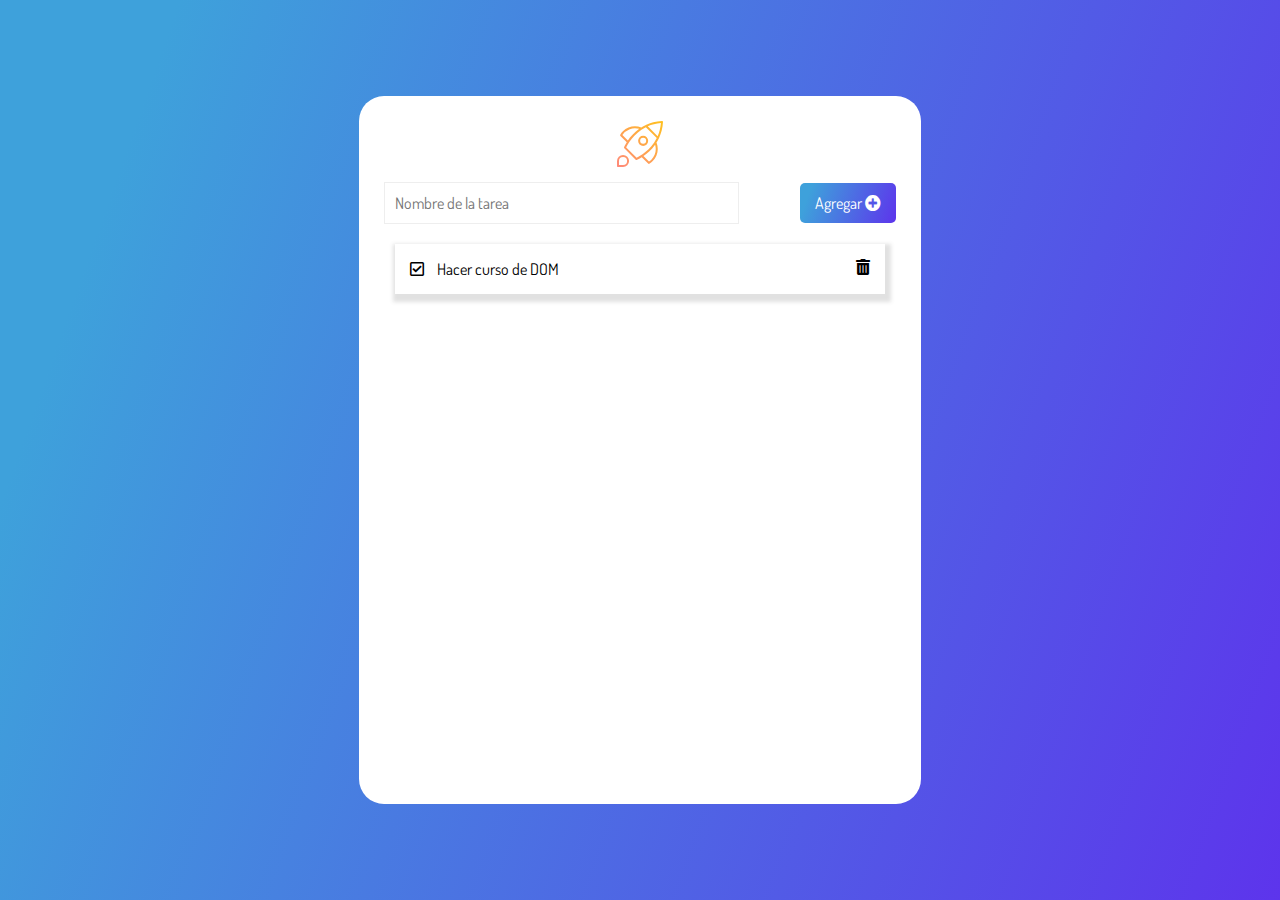
==== Formacion FrontEnd/DOM/index.html @ 587a97fd "while3" ====
<!DOCTYPE html>
<html lang="en">
  <head>
    <meta charset="UTF-8" />
    <meta http-equiv="X-UA-Compatible" content="IE=edge" />
    <meta name="viewport" content="width=device-width, initial-scale=1.0" />
    <title>TODO App</title>
    <link rel="icon" type="image/png" href="./assets/rocket.svg" />
    <link rel="preconnect" href="https://fonts.gstatic.com" />
    <link
      href="https://fonts.googleapis.com/css2?family=Dosis&family=Open+Sans&family=Parisienne&display=swap"
      rel="stylesheet"
    />
    <link
      href="https://cdnjs.cloudflare.com/ajax/libs/font-awesome/5.15.3/css/all.min.css"
      rel="stylesheet"
    />
    <link rel="stylesheet" href="styles.css" />
  </head>
  <body>
    <main>
      <div class="mainCard">
        <div class="title"><img src="./assets/rocket.svg" /></div>
        <div>
          <form action="">
            <input
              type="text"
              name="task"
              placeholder="Nombre de la tarea"
              class="inputForm"
              autocomplete="off"
            />
            <button type="submit" class="btnCreate">
              Agregar <i class="fas fa-plus-circle"></i>
            </button>
          </form>
        </div>
        <ul class="cardsList">
          <li class="card">
            <div>
              <i class="far fa-check-square icon"></i>
              <span class="task">Hacer curso de DOM</span>
            </div>
            <i class="fas fa-trash-alt trashIcon icon"></i>
          </li>
        </ul>
      </div>
    </main>
  </body>
</html>
---- Formacion FrontEnd/DOM/styles.css ----
* {
  margin: 0;
  padding: 0;
  font-family: 'Dosis', sans-serif;
  font-size: 16px;
}

main {
  background-image: linear-gradient(
    109.6deg,
    rgba(62, 161, 219, 1) 11.2%,
    rgba(93, 52, 236, 1) 100.2%
  );
  width: 100vw;
  height: 100vh;
  display: flex;
  align-items: center;
  justify-content: center;
}

form {
  width: 100%;
  justify-content: space-between;
  align-items: center;
  display: flex;
  margin-bottom: 15px;
}

.mainCard {
  width: 40vw;
  border-radius: 25px;
  background-color: #fff;
  padding: 25px;
}

.title {
  font-family: 'Dosis', sans-serif;
  display: flex;
  justify-content: center;
  align-content: center;
  margin-bottom: 15px;
}

.inputForm {
  border: none;
  padding: 10px;
  border: 1px solid #eee;
  outline: none;
  width: 65%;
}

.inputForm::placeholder {
  padding: 0px;
}

.btnCreate {
  padding: 10px 15px;
  background-image: linear-gradient(
    109.6deg,
    rgba(62, 161, 219, 1) 11.2%,
    rgba(93, 52, 236, 1) 100.2%
  );
  border: none;
  color: #fff;
  border-radius: 5px;
  cursor: pointer;
}

.cardsList {
  width: 100%;
  display: flex;
  flex-direction: column;
  align-items: center;
  justify-content: flex-start;
  overflow-y: scroll;
  max-height: 60vh;
  height: 60vh;
}

.card {
  width: 90%;
  padding: 15px;
  box-shadow: 2px 4px 4px 4px rgba(71, 71, 71, 0.16);
  display: flex;
  flex-direction: row;
  justify-content: space-between;
  align-content: center;
  margin: 5px 0px;
  position: relative;
}

.task {
  padding: 10px;
}

.icon {
  cursor: pointer;
}

.icon:hover {
  color: rgba(62, 161, 219, 1);
}

.completeIcon {
  color: rgba(62, 161, 219, 1);
}

.trashIcon:hover {
  color: #f00;
}

.deleteConfirmationPop {
  position: relative;
  background-color: rgba(255, 255, 255);
  z-index: 99;
  width: 100%;
  top: -100px;
  left: 0;
}
.deleteSpace {
  position: relative;
  width: 30%;
}

.noTasks {
  font-size: 48px;
}
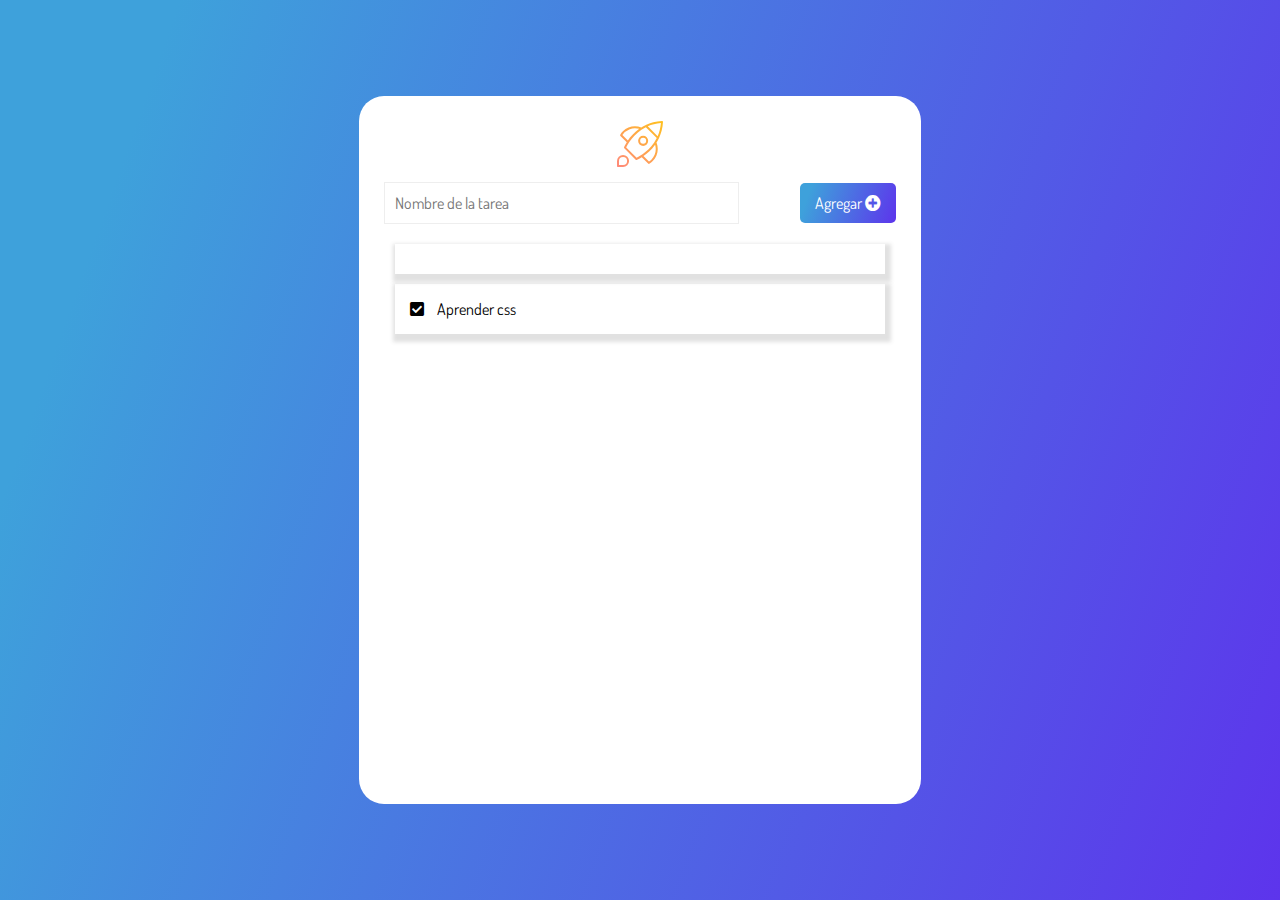
==== commit c935c681: "cambiar task" ====
--- a/Formacion FrontEnd/DOM/index.html
+++ b/Formacion FrontEnd/DOM/index.html
@@ -29,22 +29,29 @@
               placeholder="Nombre de la tarea"
               class="inputForm"
               autocomplete="off"
+              data-form-input
             />
-            <button type="submit" class="btnCreate">
+            <button type="submit" class="btnCreate" data-form-btn>
               Agregar <i class="fas fa-plus-circle"></i>
             </button>
           </form>
         </div>
-        <ul class="cardsList">
+        <ul class="cardsList" data-list>
+          <li class="card" data-task>
+            
+          </li>
           <li class="card">
             <div>
-              <i class="far fa-check-square icon"></i>
-              <span class="task">Hacer curso de DOM</span>
+              <i class="fas fa-check-square icon"></i>
+              <span class="task">Aprender css</span>
             </div>
-            <i class="fas fa-trash-alt trashIcon icon"></i>
+            <i class="fas fa-trask-alt trashIcon icon"></i>
           </li>
         </ul>
       </div>
     </main>
+
+    <script src="script.js"></script>
+
   </body>
 </html>
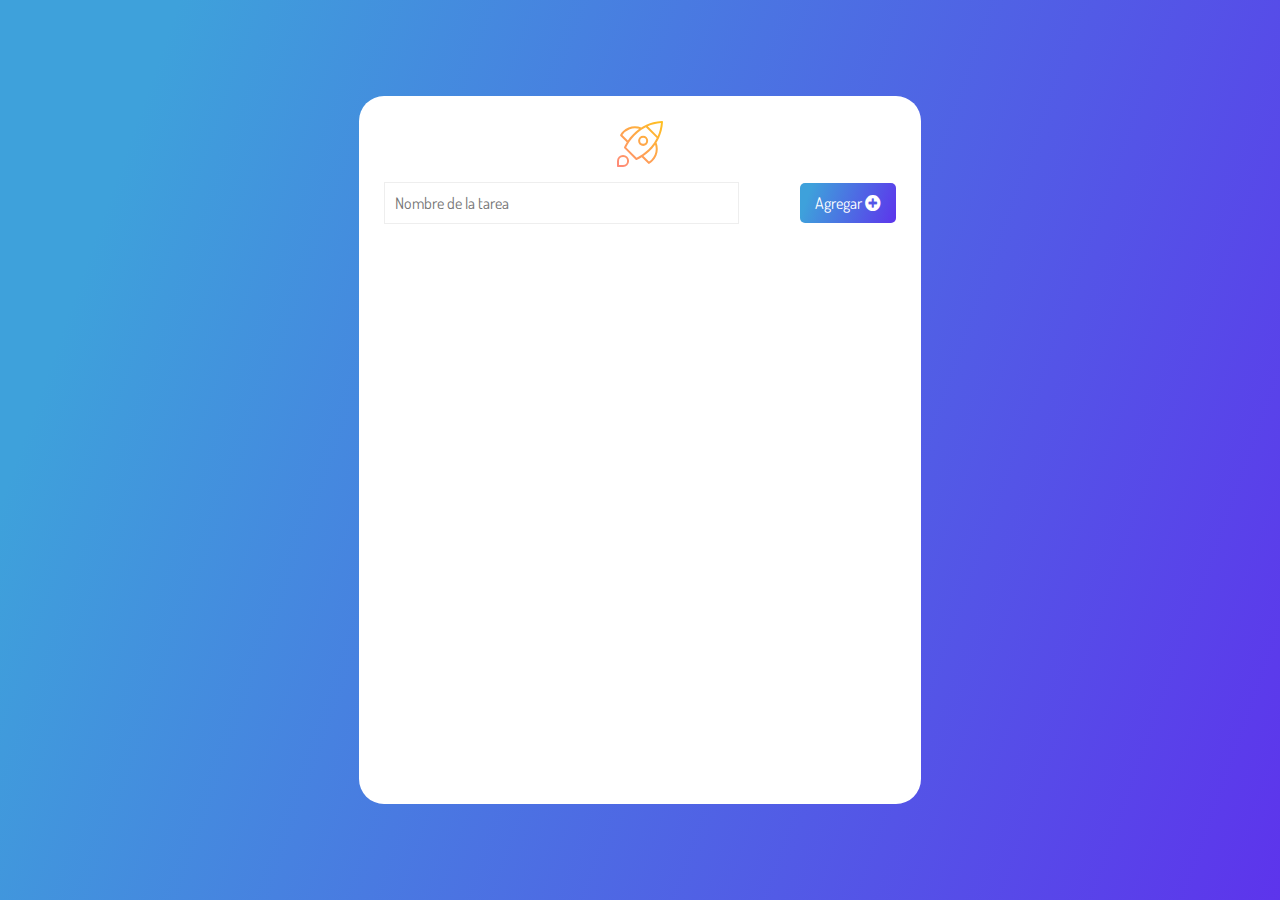
==== commit d83e3058: "class03 complete" ====
--- a/Formacion FrontEnd/DOM/index.html
+++ b/Formacion FrontEnd/DOM/index.html
@@ -37,7 +37,7 @@
           </form>
         </div>
         <ul class="cardsList" data-list>
-          <li class="card" data-task>
+          <!-- <li class="card" data-task>
             
           </li>
           <li class="card">
@@ -46,7 +46,7 @@
               <span class="task">Aprender css</span>
             </div>
             <i class="fas fa-trask-alt trashIcon icon"></i>
-          </li>
+          </li> -->
         </ul>
       </div>
     </main>
